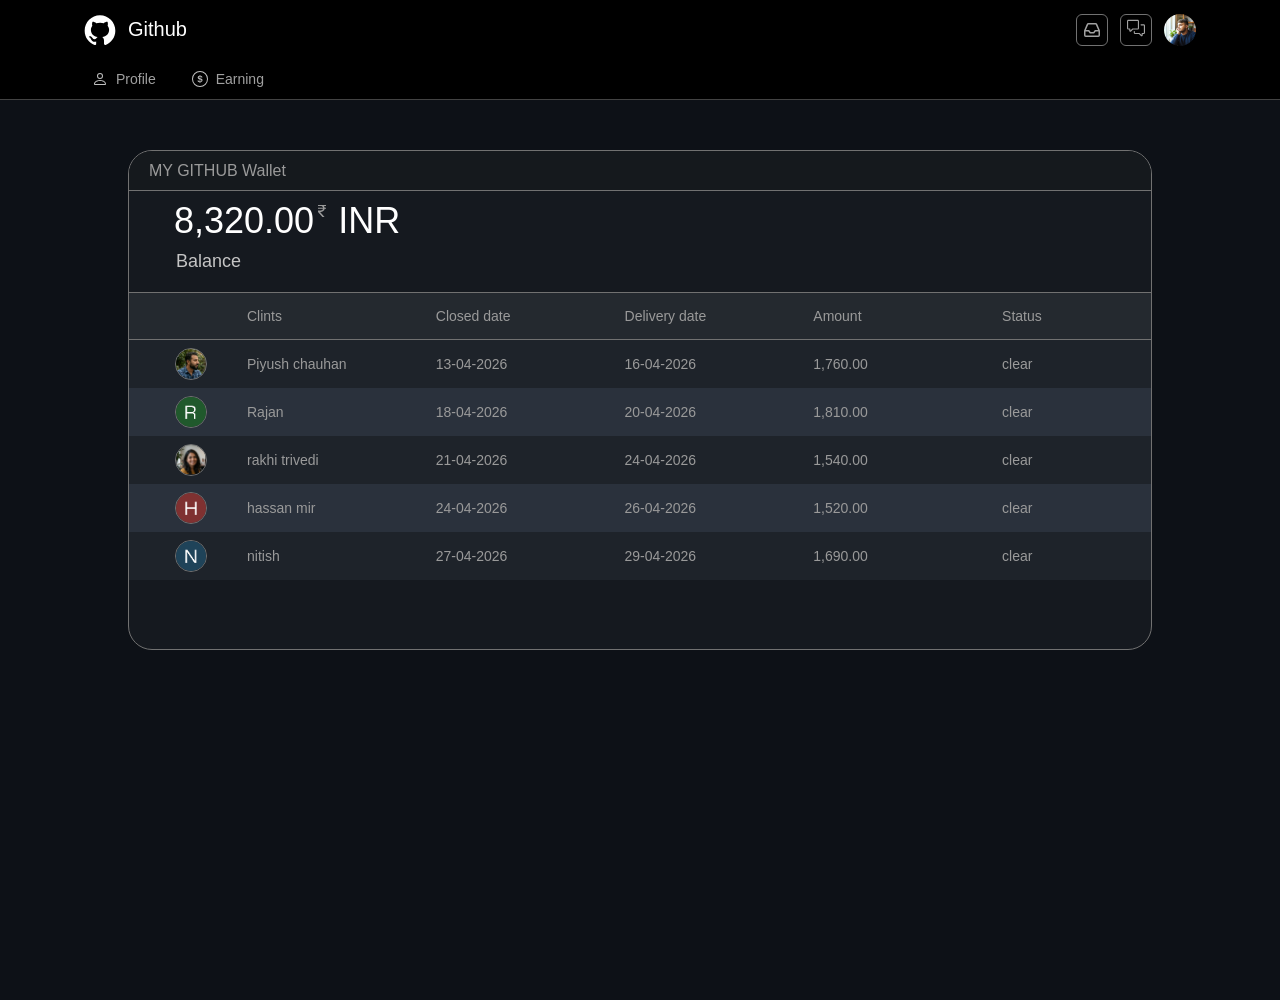
==== index2.html @ c1efca19 "Add files via upload" ====
<!DOCTYPE html>
<html lang="en">

<head>
    <meta charset="UTF-8">
    <meta name="viewport" content="width=device-width, initial-scale=1.0">
    <title>github</title>
    <link rel="stylesheet" href="style.css">
</head>

<body>
    <nav class="navbar">
        <div class="box">
            <div class="upperbox">
                <div class="left">
                    <a href="https://github.com/aryan-dev-create">
                        <div class="logo">
                            <svg data-component="Octicon" aria-hidden="true" focusable="false"
                                class="octicon octicon-mark-github" viewBox="0 0 24 24" width="32" height="32"
                                fill="currentColor" display="inline-block" overflow="visible"
                                style="vertical-align:text-bottom">
                                <path
                                    d="M10.226 17.284c-2.965-.36-5.054-2.493-5.054-5.256 0-1.123.404-2.336 1.078-3.144-.292-.741-.247-2.314.09-2.965.898-.112 2.111.36 2.83 1.01.853-.269 1.752-.404 2.853-.404 1.1 0 1.999.135 2.807.382.696-.629 1.932-1.1 2.83-.988.315.606.36 2.179.067 2.942.72.854 1.101 2 1.101 3.167 0 2.763-2.089 4.852-5.098 5.234.763.494 1.28 1.572 1.28 2.807v2.336c0 .674.561 1.056 1.235.786 4.066-1.55 7.255-5.615 7.255-10.646C23.5 6.188 18.334 1 11.978 1 5.62 1 .5 6.188.5 12.545c0 4.986 3.167 9.12 7.435 10.669.606.225 1.19-.18 1.19-.786V20.63a2.9 2.9 0 0 1-1.078.224c-1.483 0-2.359-.808-2.987-2.313-.247-.607-.517-.966-1.034-1.033-.27-.023-.359-.135-.359-.27 0-.27.45-.471.898-.471.652 0 1.213.404 1.797 1.235.45.651.921.943 1.483.943.561 0 .92-.202 1.437-.719.382-.381.674-.718.944-.943">
                                </path>
                            </svg>
                        </div>
                    </a>
                    <div class="home">Github</div>
                </div>
                <div class="right">
                    <div class="noti"><svg data-component="Octicon" aria-hidden="true" focusable="false"
                            class="octicon octicon-inbox" viewBox="0 0 16 16" width="16" height="16" fill="currentColor"
                            display="inline-block" overflow="visible" style="vertical-align:text-bottom">
                            <path
                                d="M2.8 2.06A1.75 1.75 0 0 1 4.41 1h7.18c.7 0 1.333.417 1.61 1.06l2.74 6.395c.04.093.06.194.06.295v4.5A1.75 1.75 0 0 1 14.25 15H1.75A1.75 1.75 0 0 1 0 13.25v-4.5c0-.101.02-.202.06-.295Zm1.61.44a.25.25 0 0 0-.23.152L1.887 8H4.75a.75.75 0 0 1 .6.3L6.625 10h2.75l1.275-1.7a.75.75 0 0 1 .6-.3h2.863L11.82 2.652a.25.25 0 0 0-.23-.152Zm10.09 7h-2.875l-1.275 1.7a.75.75 0 0 1-.6.3h-3.5a.75.75 0 0 1-.6-.3L4.375 9.5H1.5v3.75c0 .138.112.25.25.25h12.5a.25.25 0 0 0 .25-.25Z">
                            </path>
                        </svg></div>
                    <button class="message-btn">
                        <div class="message">
                            <svg aria-hidden="true" height="24" viewBox="0 0 24 24" version="1.1" width="18"
                                fill="currentColor" data-view-component="true"
                                class="octicon octicon-comment-discussion blankslate-icon">
                                <path
                                    d="M1.75 1h12.5c.966 0 1.75.784 1.75 1.75v9.5A1.75 1.75 0 0 1 14.25 14H8.061l-2.574 2.573A1.458 1.458 0 0 1 3 15.543V14H1.75A1.75 1.75 0 0 1 0 12.25v-9.5C0 1.784.784 1 1.75 1ZM1.5 2.75v9.5c0 .138.112.25.25.25h2a.75.75 0 0 1 .75.75v2.19l2.72-2.72a.749.749 0 0 1 .53-.22h6.5a.25.25 0 0 0 .25-.25v-9.5a.25.25 0 0 0-.25-.25H1.75a.25.25 0 0 0-.25.25Z">
                                </path>
                                <path
                                    d="M22.5 8.75a.25.25 0 0 0-.25-.25h-3.5a.75.75 0 0 1 0-1.5h3.5c.966 0 1.75.784 1.75 1.75v9.5A1.75 1.75 0 0 1 22.25 20H21v1.543a1.457 1.457 0 0 1-2.487 1.03L15.939 20H10.75A1.75 1.75 0 0 1 9 18.25v-1.465a.75.75 0 0 1 1.5 0v1.465c0 .138.112.25.25.25h5.5a.75.75 0 0 1 .53.22l2.72 2.72v-2.19a.75.75 0 0 1 .75-.75h2a.25.25 0 0 0 .25-.25v-9.5Z">
                                </path>
                            </svg>
                        </div>
                    </button>
                    <div class="profile">
                        <img src="Aryan .jpeg" alt="">
                    </div>
                </div>
            </div>
            <div class="lowerbox">
                <a class="pages" href="index.html">
                <div class="rect effects">
                    <div class="icon">
                        <svg xmlns="http://www.w3.org/2000/svg" width="16" height="16" fill="currentColor"
                            class="bi bi-person" viewBox="0 0 16 16">
                            <path d="M8 8a3 3 0 1 0 0-6 3 3 0 0 0 0 6m2-3a2 2 0 1 1-4 0 2 2 0 0 1 4 0m4 8c0 1-1 1-1 1H3s-1 0-1-1 1-4 6-4 6 3 6 4m-1-.004c-.001-.246-.154-.986-.832-1.664C11.516 10.68 10.289 10 8 10s-3.516.68-4.168 1.332c-.678.678-.83 1.418-.832 1.664z" />
                        </svg>
                    </div>
                    <div class="text">Profile</div>
                </div>
                </a>
                <a class="pages" href="index2.html">
                <div class="rect effects">
                    <div class="icon">
                        <svg xmlns="http://www.w3.org/2000/svg" width="16" height="16" fill="currentColor"
                            class="bi bi-coin" viewBox="0 0 16 16">
                            <path d="M5.5 9.511c.076.954.83 1.697 2.182 1.785V12h.6v-.709c1.4-.098 2.218-.846 2.218-1.932 0-.987-.626-1.496-1.745-1.76l-.473-.112V5.57c.6.068.982.396 1.074.85h1.052c-.076-.919-.864-1.638-2.126-1.716V4h-.6v.719c-1.195.117-2.01.836-2.01 1.853 0 .9.606 1.472 1.613 1.707l.397.098v2.034c-.615-.093-1.022-.43-1.114-.9zm2.177-2.166c-.59-.137-.91-.416-.91-.836 0-.47.345-.822.915-.925v1.76h-.005zm.692 1.193c.717.166 1.048.435 1.048.91 0 .542-.412.914-1.135.982V8.518z" />
                            <path d="M8 15A7 7 0 1 1 8 1a7 7 0 0 1 0 14m0 1A8 8 0 1 0 8 0a8 8 0 0 0 0 16" />
                        </svg>
                    </div>
                    <div class="text">Earning</div>
                </div>
                </a>

            </div>
        </div>
    </nav>
    <div class="container">
        <div class="box2">
            <div class="row">
                MY GITHUB Wallet
            </div>
            <div class="balance">
                <div class="ammo">
                    <div class="ammount">8,320.00</div>
                    <div class="currency">
                        <svg xmlns="http://www.w3.org/2000/svg" width="16" height="16" fill="currentColor"
                            class="bi bi-currency-rupee" viewBox="0 0 16 16">
                            <path
                                d="M4 3.06h2.726c1.22 0 2.12.575 2.325 1.724H4v1.051h5.051C8.855 7.001 8 7.558 6.788 7.558H4v1.317L8.437 14h2.11L6.095 8.884h.855c2.316-.018 3.465-1.476 3.688-3.049H12V4.784h-1.345c-.08-.778-.357-1.335-.793-1.732H12V2H4z" />
                        </svg>
                    </div>
                    <div class="ammount">INR</div>


                </div>
                <div class="balance-text">Balance</div>
            </div>
            <div class="clints">
                <div class="clint0 clint-info">
                    <div class="profile-column">
                        <div class="clint-img "></div>
                    </div>
                    <div class="profile-details">
                        <div class="clint-text clint-name">Clints</div>
                        <div class="clint-text ">Closed date</div>
                        <div class="clint-text ">Delivery date</div>
                        <div class="clint-text ">Amount</div>
                        <div class="clint-text ">Status</div>
                    </div>
                </div>
                <div class="clint1 clint-info">
                    <div class="profile-column">
                        <div class="clint1-img"><img src="Untitled (2).jpg" alt="Piyush chauhan"></div>
                    </div>
                    <div class="profile-details">
                        <div class="clint-text clint1-name">Piyush chauhan</div>
                        <div class="clint-text clint1-date">13-04-2026</div>
                        <div class="clint-text clint1-date">16-04-2026</div>
                        <div class="clint-text clint1-ammount">1,760.00</div>
                        <div class="clint-text clint1-status">clear</div>
                    </div>
                </div>
                <div class="clint2 clint-info">
                    <div class="profile-column">
                        <div class="clint1-img"><img src="Untitled (3).jpg" alt="Rajan"></div>
                    </div>
                    <div class="profile-details">
                        <div class="clint-text clint1-name">Rajan</div>
                        <div class="clint-text clint1-date">18-04-2026</div>
                        <div class="clint-text clint1-date">20-04-2026</div>
                        <div class="clint-text clint1-ammount">1,810.00</div>
                        <div class="clint-text clint1-status">clear</div>
                    </div>
                </div>
                <div class="clint3 clint-info">
                    <div class="profile-column">
                        <div class="clint1-img"><img src="Untitled (1).jpg" alt=""></div>
                    </div>
                    <div class="profile-details">
                        <div class="clint-text clint1-name">rakhi trivedi</div>
                        <div class="clint-text clint1-date">21-04-2026</div>
                        <div class="clint-text clint1-date">24-04-2026</div>
                        <div class="clint-text clint1-ammount">1,540.00</div>
                        <div class="clint-text clint1-status">clear</div>
                    </div>
                </div>
                <div class="clint4 clint-info">
                    <div class="profile-column">
                        <div class="clint1-img"><img src="Untitled.jpg" alt=""></div>
                    </div>
                    <div class="profile-details">
                        <div class="clint-text clint1-name">hassan mir</div>
                        <div class="clint-text clint1-date">24-04-2026</div>
                        <div class="clint-text clint1-date">26-04-2026</div>
                        <div class="clint-text clint1-ammount">1,520.00</div>
                        <div class="clint-text clint1-status">clear</div>
                    </div>
                </div>
                <div class="clint5 clint-info">
                    <div class="profile-column">
                        <div class="clint1-img"><img src="Untitled (4).jpg" alt=""></div>
                    </div>
                    <div class="profile-details">
                        <div class="clint-text clint1-name">nitish</div>
                        <div class="clint-text clint1-date">27-04-2026</div>
                        <div class="clint-text clint1-date">29-04-2026</div>
                        <div class="clint-text clint1-ammount">1,690.00</div>
                        <div class="clint-text clint1-status">clear</div>
                    </div>
                </div>
            </div>
        </div>

    </div>

</body>

</html>
---- style.css ----
* {
    margin: 0;
    padding: 0;
    box-sizing: border-box;
    font-family: "Mona Sans VF", "Segoe UI", "Noto Sans", "Helvetica", "Arial", "sans-serif", "Apple Color Emoji", "Segoe UI Emoji";

}



.navbar {
    width: 100%;
    height: 100px;
    background-color: black;
    display: flex;
    align-items: center;
    justify-content: center;
}


.box {
    width: 90%;
    height: 100%;
    background-color: white;
    top: 15px;
    right: 20px;
}

.upperbox {
    width: 100%;
    height: 60%;
    background-color: rgb(0, 0, 0);
    display: flex;
    align-items: center;
    justify-content: center;

}

.left {
    width: 50%;
    height: 100%;
    padding-left: 20px;
    display: flex;
    align-items: center;
    justify-content: left;
    gap: 12px;

}

.right {
    width: 50%;
    height: 100%;
    padding-right: 20px;
    display: flex;
    align-items: center;
    justify-content: right;
    gap: 12px;
}

.noti {
    width: 32px;
    height: 32px;
    color: rgb(162, 162, 162);
    background-color: rgb(0, 0, 0);
    border-radius: 6px;
    border: 0.25px solid rgb(113, 113, 113);
    display: flex;
    align-items: center;
    justify-content: center;
}

.message-btn {
    width: 32px;
    height: 32px;
    color: rgb(162, 162, 162);
    background-color: rgb(0, 0, 0);
    border-radius: 6px;
    border: 0.25px solid rgb(113, 113, 113);
    display: flex;
    align-items: center;
    justify-content: center;
}

.message-btn:hover {
    background-color: #15191F;
    cursor: pointer;
}

.profile {
    width: 32px;
    height: 32px;
    background-color: white;
    border-radius: 50%;
    overflow: hidden;
}


.lowerbox {
    padding: 0px 20px;
    width: 100%;
    height: 40%;
    background-color: rgb(0, 0, 0);
    display: flex;
    align-items: center;
    gap: 20px;

}

.icon {
    color: rgb(192, 192, 192);
    width: 16px;
    height: 16px;
}

.rect {
    padding: 6px 8px;
    width: fit-content;
    line-height: 21px;
    background-color: rgb(0, 0, 0);
    border-radius: 6px;
    display: flex;
    align-items: center;
    justify-content: center;
    gap: 8px;
}

.pages {
    text-decoration: none;
    color: rgb(160, 160, 160);
}

.text {
    width: fit-content;
    font-size: 14px;
    font-weight: 400;
    color: rgb(160, 160, 160);
}

.navbar .logo {
    color: white;
    font-size: 30px;
}

.navbar {
    border-bottom: 0.25px solid rgba(113, 113, 113, 0.594);
}

.home {
    color: white;
    font-size: 20px;

}

.container {
    width: 100%;
    height: 100vh;
    background-color: #0d1117;
    display: flex;
    justify-content: center;
}

.con {
    padding: 20px;
    width: 90%;
    height: 100%;
    background-color: #0d1117;
    display: flex;
    gap: 120px;
}

.pro {
    padding-top: 5px;
    width: 296px;
    height: 432px;
    ;
    background-color: #0d1117;
    display: flex;
    flex-direction: column;
    align-items: center;
}

.circle {
    width: 286px;
    height: 286px;

    background-color: rgb(0, 0, 0);
    border-radius: 50%;
    overflow: hidden;
}

.name {
    width: 286px;
    height: 32px;
    color: rgb(154, 154, 154);
    display: flex;
    align-items: center;
    justify-content: center;
    margin-top: 20px;
}

.edit-btn {
    width: 286px;
    height: 32px;
    color: rgb(154, 154, 154);
    display: flex;
    align-items: center;
    justify-content: center;
    margin-top: 10px;
    background-color: rgb(0, 0, 0);
    border-radius: 6px;
    border: 0.25px solid rgb(113, 113, 113);

}

.edit-btn:hover {
    background-color: #15191F;
    cursor: pointer;
}




img {
    width: 100%;
    height: 100%;
    object-fit: cover;
}

.box2 {
    margin-top: 50px;
    width: 80%;
    height: 500px;
    border-radius: 24px;
    background-color: #15191F;
    overflow: hidden;
    border: 0.25px solid #717171;
}

.row {
    width: 100%;
    height: 40px;
    padding: 0px 20px;

    color: rgb(154, 154, 154);
    display: flex;
    align-items: center;
    background-color: #15191d;
    border-bottom: 0.25px solid rgb(113, 113, 113);
}

.balance {
    margin-bottom: 20px;
}

.ammo {

    padding: 0px 45px;
    font-size: 36px;
    font-weight: 450;
    color: rgb(255, 255, 255);
    width: 100%;
    height: 60px;
    display: flex;
    align-items: center;
}

.currency {
    padding-right: 8px;
    font-size: 24px;
    font-weight: 400;
    color: rgb(154, 154, 154);
    width: fit-content;
    height: 100%;
    padding-top: 6px;

}

.ammount {
    font-size: 36px;
    font-weight: 450;
    color: rgb(255, 255, 255);
    width: fit-content;
    height: 60px;
    display: flex;
    align-items: center;

}



.balance-text {
    padding: 0px 47px;
    font-size: 18px;
    font-weight: 400;
    color: rgb(197, 197, 197);

}

.clint-info {
    background-color: #24292F;
    width: 100%;
    height: 48px;
    padding: 0px 46px;
    display: flex;
    align-items: center;
    gap: 40px;

}

.profile-details {
    display: flex;
    width: 100%;
    gap: 10%;
}

.clint-img {
    width: 32px;
    height: 32px;

}

.clint-text {
    width: 100%;
    font-size: 14px;
    font-weight: 470;
    color: rgb(154, 154, 154);
    height: 100%;
}

.clint1-img {
    width: 32px;
    height: 32px;
    background-color: white;
    border-radius: 50%;
    overflow: hidden;
    border: 0.25px solid rgb(113, 113, 113);
}

.clint0 {
    border-top: 0.25px solid rgb(113, 113, 113);
    border-bottom: 0.25px solid rgb(113, 113, 113);

}

.clint1,
.clint3,
.clint5 {
    background-color: #1E232A;
}

.clint2,
.clint4 {
    background-color: #2A313C;
}


.effects:hover {
    background-color: #15191F;
    cursor: pointer;
}


:root {
    --bg-color: #0d1117;
    --border-color: #30363d;
    --text-main: #e6edf3;
    --text-muted: #848d97;
    --link-color: #2f81f7;
    --sq-empty: #161b22;
    --sq-l1: #0e4429;
    --sq-l2: #006d32;
    --sq-l3: #26a641;
    --sq-l4: #39d353;
}

body {
    background-color: #010409;
    font-family: -apple-system, BlinkMacSystemFont, "Segoe UI", Helvetica, Arial, sans-serif;
    color: var(--text-main);
}

.contribution-card {
    width: 100%;
    max-width: 800px;
    height: fit-content;
    background: var(--bg-color);
    border: 1px border-color solid;
    border-radius: 6px;
    border: 1px solid var(--border-color);
}

/* Graph Section */
.graph-wrapper {
    padding: 20px;
}

.months {
    display: flex;
    justify-content: space-between;
    margin-left: 35px;
    margin-bottom: 5px;
    font-size: 12px;
    color: var(--text-muted);
}

.graph-body {
    display: flex;
    gap: 10px;
}

.days {
    display: flex;
    flex-direction: column;
    justify-content: space-between;
    font-size: 12px;
    color: var(--text-muted);
    padding: 10px 0;
}

.grid {
    display: grid;
    grid-template-rows: repeat(7, 10px);
    grid-auto-flow: column;
    grid-auto-columns: 10px;
    gap: 3px;
}

/* Square styling */
.sq {
    width: 10px;
    height: 10px;
    border-radius: 2px;
    background-color: var(--sq-empty);
    outline: 1px solid rgba(27, 31, 35, 0.06);
}

/* Placeholder squares for demo */
.grid::before {
    content: "";
    display: contents;
}

/* Add roughly 365 squares via JavaScript or repeat this in HTML */
.level-0 {
    background: var(--sq-empty);
}

.level-1 {
    background: var(--sq-l1);
}

.level-2 {
    background: var(--sq-l2);
}

.level-3 {
    background: var(--sq-l3);
}

.level-4 {
    background: var(--sq-l4);
}

.graph-footer {
    display: flex;
    justify-content: space-between;
    align-items: center;
    margin-top: 15px;
    font-size: 12px;
    color: var(--text-muted);
}

.graph-footer a {
    color: var(--text-muted);
    text-decoration: none;
}

.legend {
    display: flex;
    align-items: center;
    gap: 4px;
}

/* Info Section */
.info-section {
    padding: 24px;
    border-top: 1px solid var(--border-color);
    font-size: 14px;
    line-height: 1.5;
}

.info-section p {
    margin-bottom: 16px;
}

.info-section a {
    color: var(--link-color);
    text-decoration: none;
}



.btn-guide {
    background-color: #21262d;
    color: #c9d1d9;
    border: 1px solid var(--border-color);
    padding: 8px 16px;
    border-radius: 6px;
    font-weight: 600;
    display: flex;
    align-items: center;
    gap: 8px;
    cursor: pointer;
}

.btn-guide:hover {
    background-color: #161b22;
}
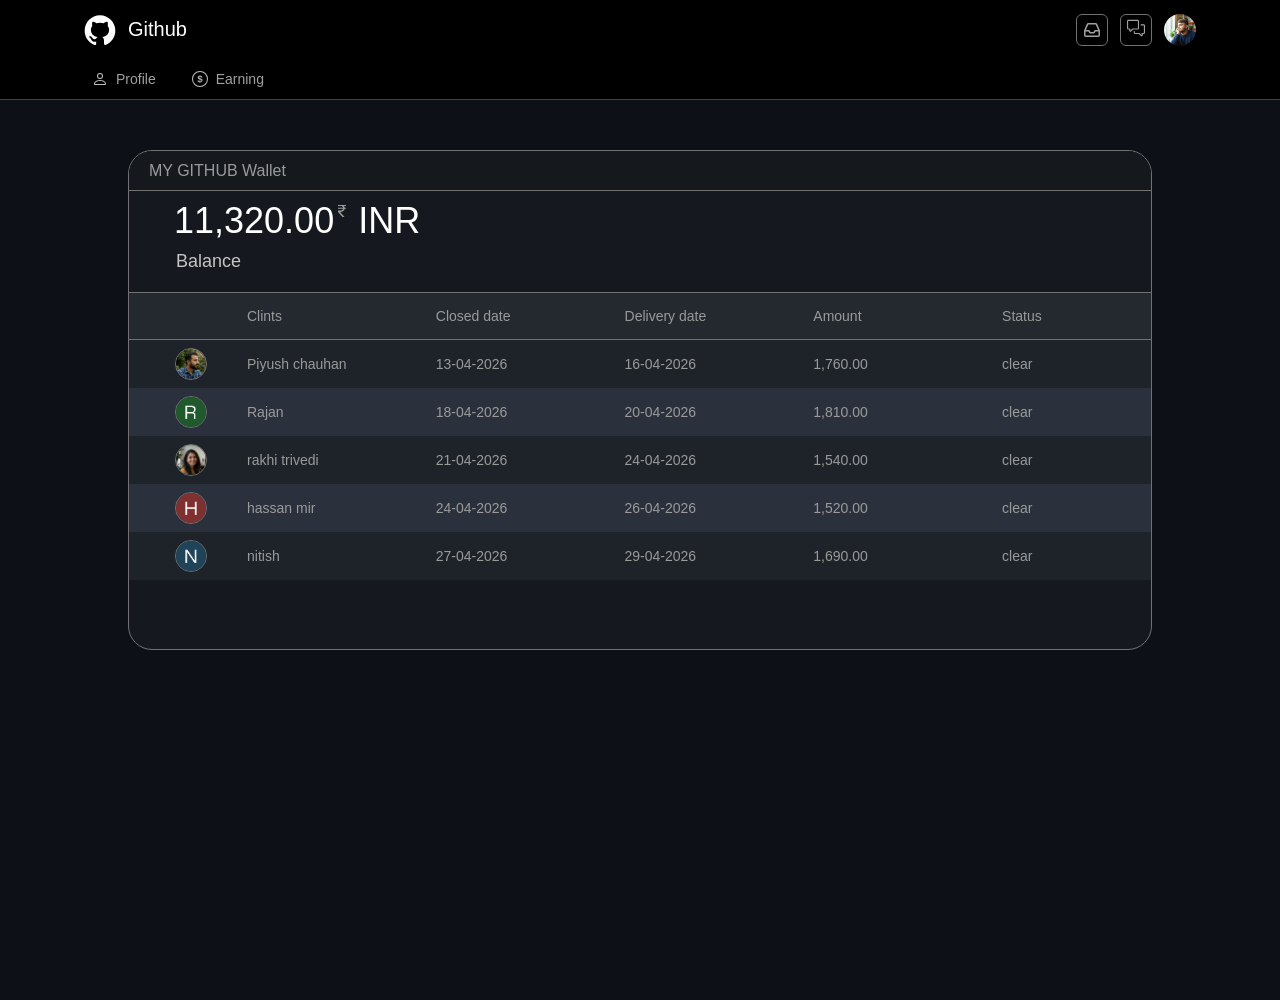
==== commit 48210a24: "Update index2.html" ====
--- a/index2.html
+++ b/index2.html
@@ -89,7 +89,7 @@
             </div>
             <div class="balance">
                 <div class="ammo">
-                    <div class="ammount">8,320.00</div>
+                    <div class="ammount">11,320.00</div>
                     <div class="currency">
                         <svg xmlns="http://www.w3.org/2000/svg" width="16" height="16" fill="currentColor"
                             class="bi bi-currency-rupee" viewBox="0 0 16 16">
@@ -183,4 +183,4 @@
 
 </body>
 
-</html>+</html>
